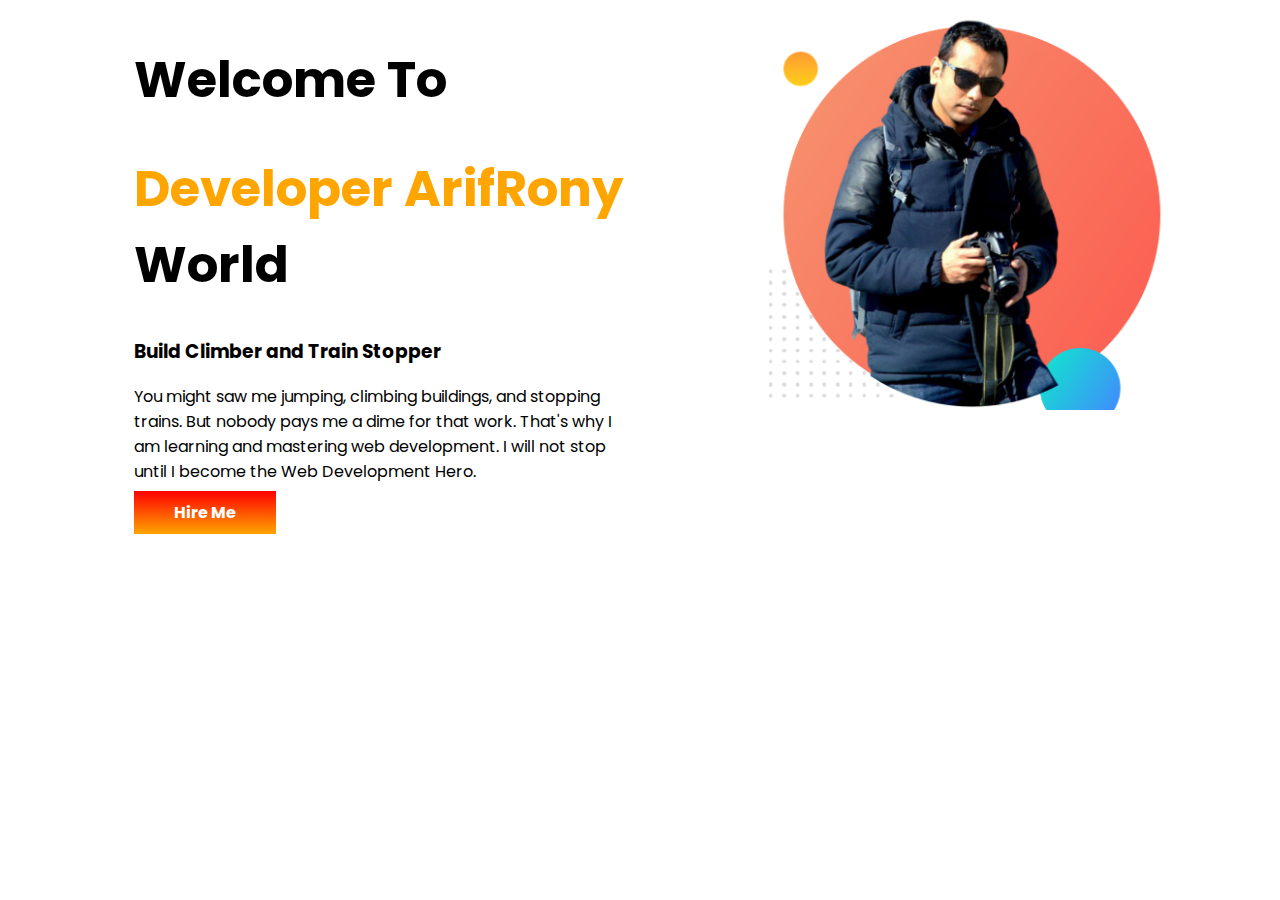
==== index.html @ d9e55323 "first commit" ====
<!DOCTYPE html>
<html lang="en">

<head>
    <meta charset="UTF-8">
    <meta http-equiv="X-UA-Compatible" content="IE=edge">
    <meta name="viewport" content="width=device-width, initial-scale=1.0">
    <title>Developer ArifRony</title>

    <link rel="preconnect" href="https://fonts.googleapis.com">
    <link rel="preconnect" href="https://fonts.gstatic.com" crossorigin>
    <link href="https://fonts.googleapis.com/css2?family=Poppins&display=swap" rel="stylesheet">

    <link rel="stylesheet" href="style.css">
</head>

<body>
  <section class="top">
    <div class="half">
        <h1>Welcome To</h1>
        <h1><span>Developer ArifRony</span> World</h1>
        <h3>Build Climber and Train Stopper</h3>
        <p>You might saw me jumping, climbing buildings, and stopping trains. But nobody pays me a dime for that work.
            That's why I am learning and mastering web development. I will not stop until I become the Web Development Hero.
        </p>
        <a class="button-img" target="_blank"
            href="https://www.youtube.com/watch?v=I5SGBEQcVjM&ab_channel=SaifurRahmanAzim">Hire Me</a>
       </div>
        <div class="half">
            <img src="images/arifrony1.png" alt="ar1">
        </div>
  </section>
</body>

</html>
---- style.css ----
body{
    font-family: 'Poppins', sans-serif;
}
h1 span{
    color: orange;
}
h1{
    font-size: 50px;
}
.button-img{
    text-decoration: none;
    background-color: ;
}

.top{
    display: flex;
}
.half {
    width: 50%;
   padding-left: 10%;
}
.half img{
    width: 80%;
}
.button-img {
    background-image: linear-gradient(red,orange);
    padding: 10px 40px;
    color: white;
    font-weight: 700;
}
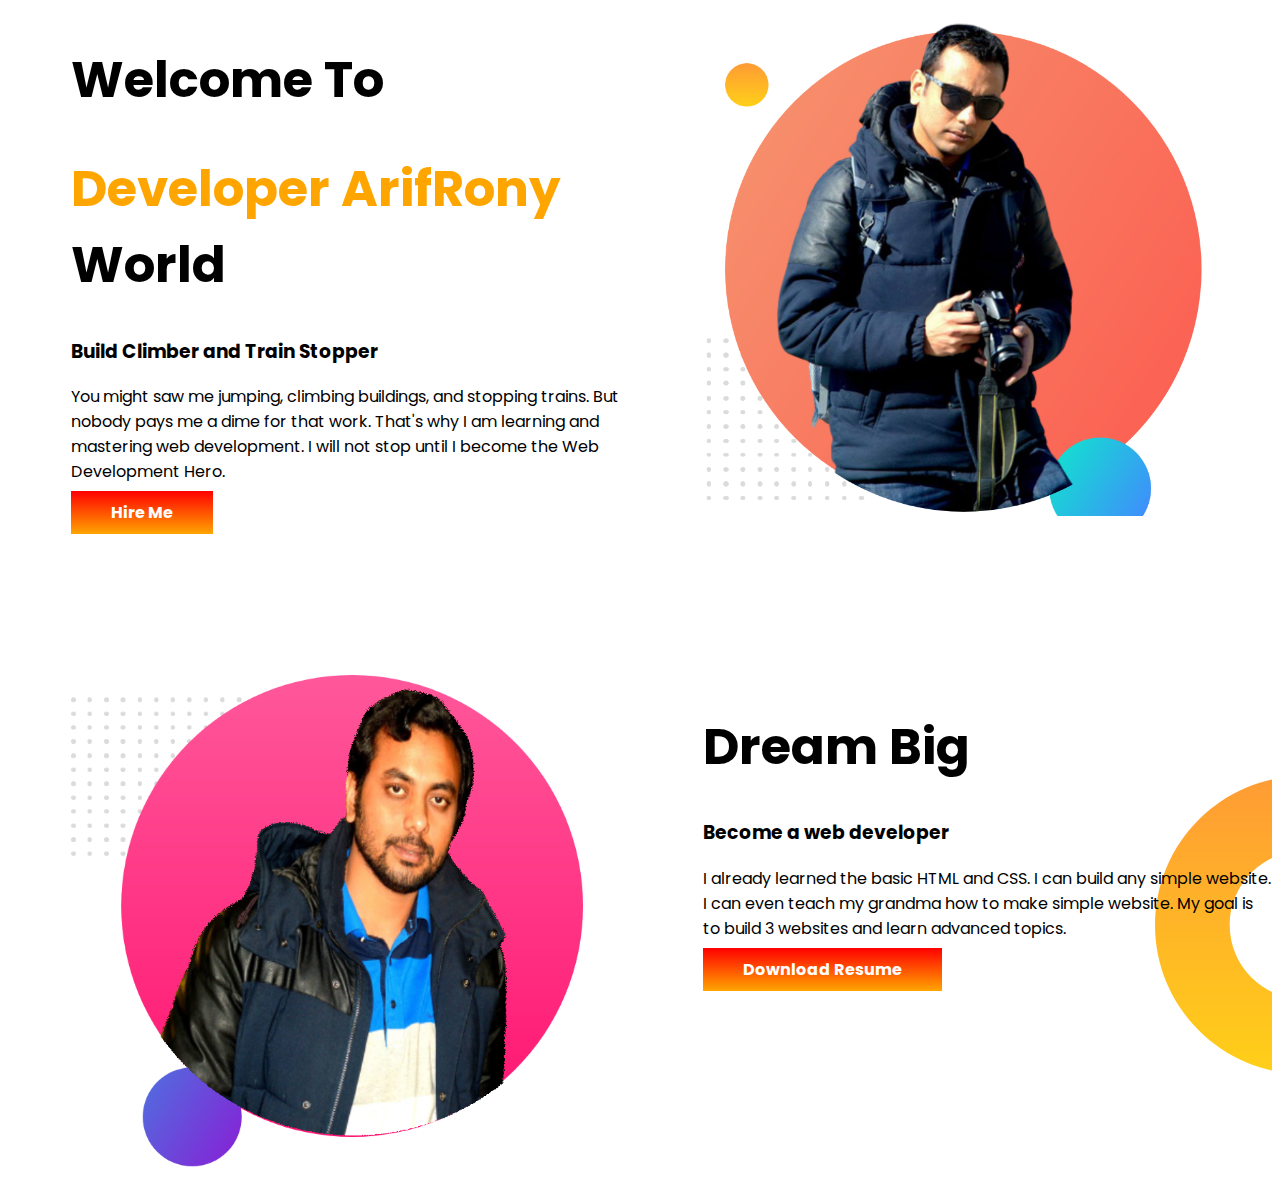
==== commit 63843ea3: "2nd section" ====
--- a/index.html
+++ b/index.html
@@ -30,6 +30,21 @@
             <img src="images/arifrony1.png" alt="ar1">
         </div>
   </section>
+  <section class="dreambig">
+    
+        <div class="half">
+            <img src="images/arifrony2.png" alt="ar1">
+        </div>
+        <div class="half">
+            <h1>Dream Big</h1>
+            
+            <h3>Become a web developer</h3>
+            <p>I already learned the basic HTML and CSS. I can build any simple website. I can even teach my grandma how to make simple website. My goal is to build 3 websites and learn advanced topics.
+            </p>
+            <a class="button-img" target="_blank"
+                href="https://www.youtube.com/watch?v=I5SGBEQcVjM&ab_channel=SaifurRahmanAzim">Download Resume</a>
+           </div>
+  </section>
 </body>
 
 </html>--- a/style.css
+++ b/style.css
@@ -17,14 +17,28 @@
 }
 .half {
     width: 50%;
-   padding-left: 10%;
+   padding-left: 5%;
 }
 .half img{
-    width: 80%;
+    width: 90%;
 }
 .button-img {
     background-image: linear-gradient(red,orange);
     padding: 10px 40px;
     color: white;
     font-weight: 700;
+}
+.dreambig{
+    display: flex;
+    margin-top: 150px;
+    background-image: url(images/dream-bg.png);
+    background-repeat: no-repeat;
+    background-position: right;
+}
+.dreambig p {
+    display: block;
+    margin-block-start: 1em;
+    margin-block-end: 1em;
+    margin-inline-start: 0px;
+    margin-inline-end: 0px;
 }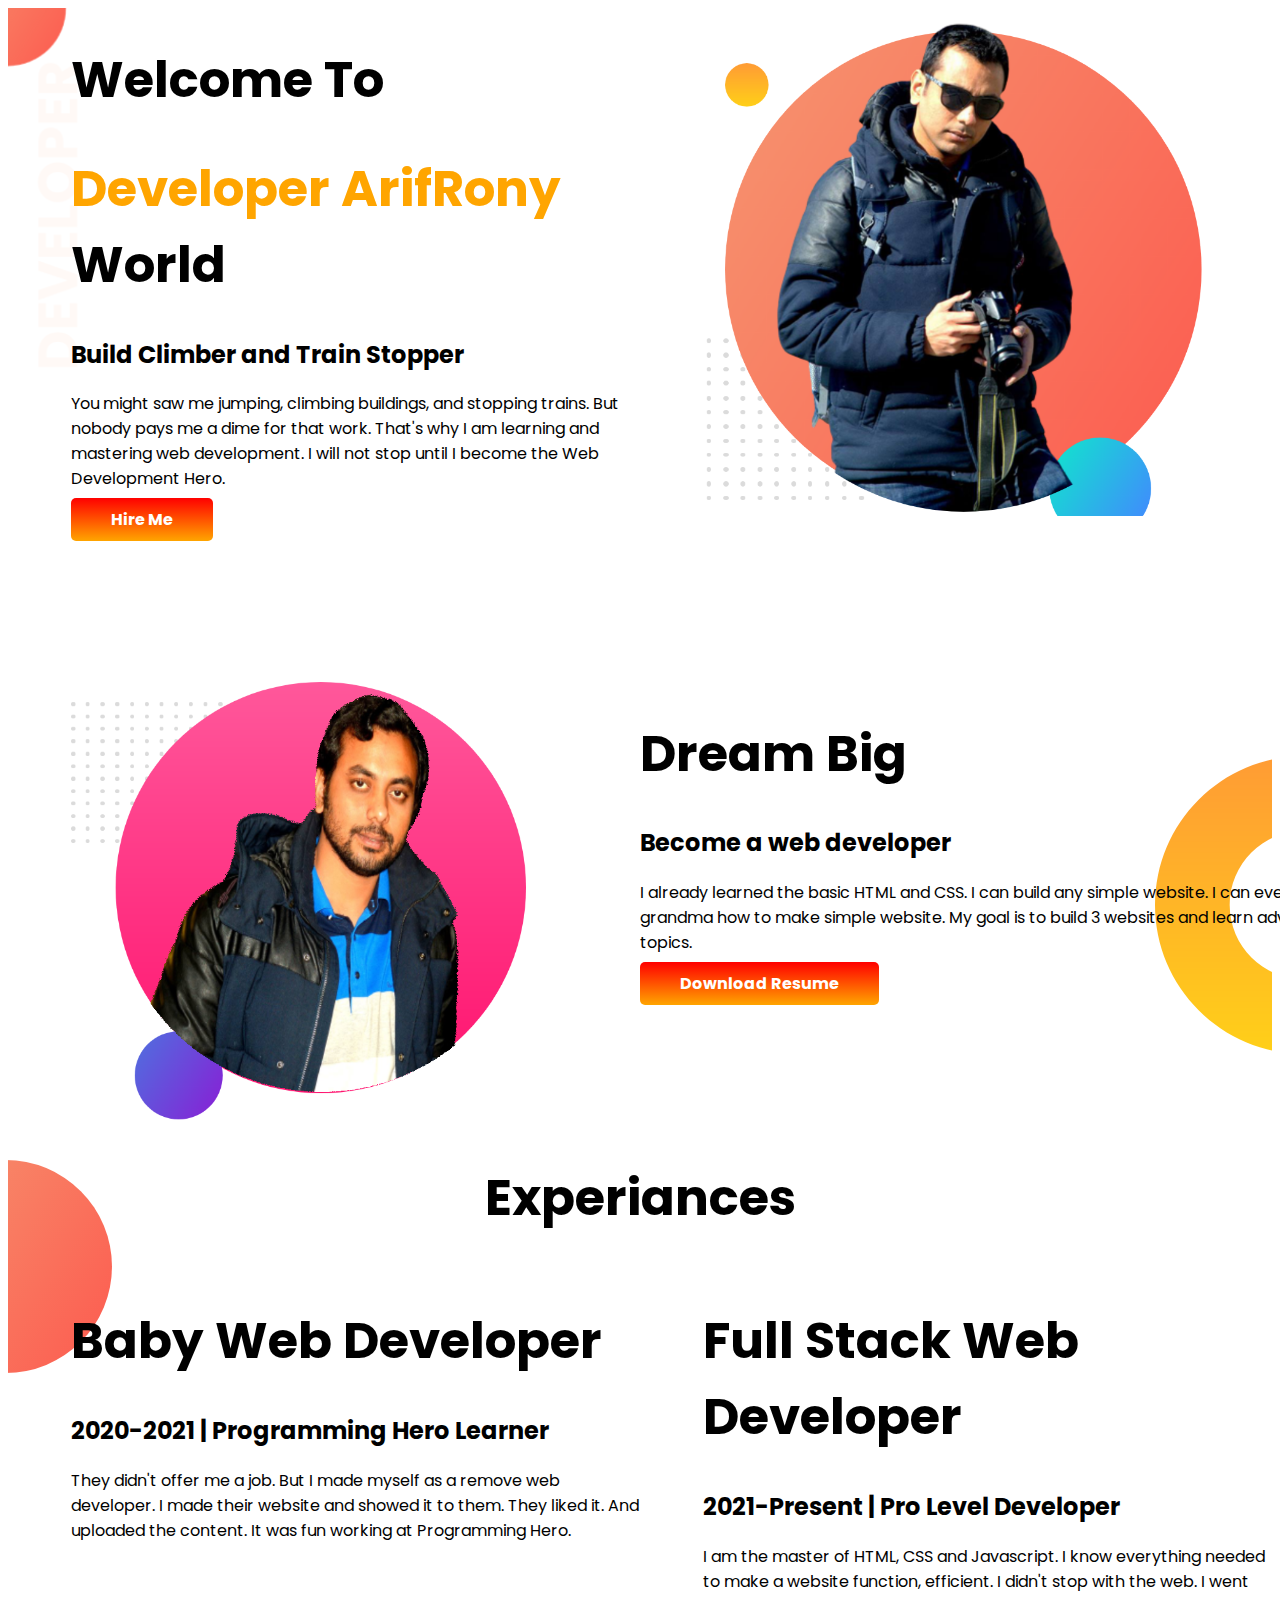
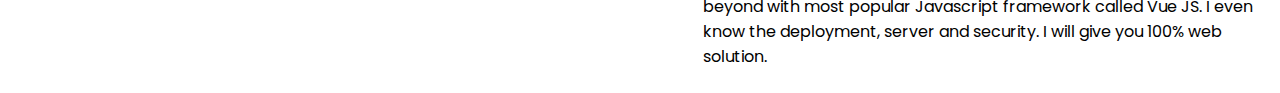
==== commit b40d388d: "exp" ====
--- a/index.html
+++ b/index.html
@@ -19,7 +19,7 @@
     <div class="half">
         <h1>Welcome To</h1>
         <h1><span>Developer ArifRony</span> World</h1>
-        <h3>Build Climber and Train Stopper</h3>
+        <h2>Build Climber and Train Stopper</h2>
         <p>You might saw me jumping, climbing buildings, and stopping trains. But nobody pays me a dime for that work.
             That's why I am learning and mastering web development. I will not stop until I become the Web Development Hero.
         </p>
@@ -38,13 +38,28 @@
         <div class="half">
             <h1>Dream Big</h1>
             
-            <h3>Become a web developer</h3>
+            <h2>Become a web developer</h2>
             <p>I already learned the basic HTML and CSS. I can build any simple website. I can even teach my grandma how to make simple website. My goal is to build 3 websites and learn advanced topics.
             </p>
             <a class="button-img" target="_blank"
                 href="https://www.youtube.com/watch?v=I5SGBEQcVjM&ab_channel=SaifurRahmanAzim">Download Resume</a>
            </div>
   </section>
+  <section class="experiances">
+      <h1 class="center">Experiances</h1>
+      <div class="flex-container">
+        <div class="half">
+            <h1>Baby Web Developer</h1>
+            <h2><span>2020-2021 | Programming Hero Learner</span></h2>
+            <p>They didn't offer me a job. But I made myself as a remove web developer. I made their website and showed it to them. They liked it. And uploaded the content. It was fun working at Programming Hero.</p>
+        </div>
+        <div class="half">
+            <h1>Full Stack Web Developer</h1>
+            <h2><span>2021-Present | Pro Level Developer</span></h2>
+            <p>I am the master of HTML, CSS and Javascript. I know everything needed to make a website function, efficient. I didn't stop with the web. I went beyond with most popular Javascript framework called Vue JS. I even know the deployment, server and security. I will give you 100% web solution.</p>
+        </div>
+      </div>
+  </section>
 </body>
 
 </html>--- a/style.css
+++ b/style.css
@@ -14,6 +14,8 @@
 
 .top{
     display: flex;
+    background-image: url(images/top-banner.png);
+    background-repeat: no-repeat;
 }
 .half {
     width: 50%;
@@ -27,6 +29,7 @@
     padding: 10px 40px;
     color: white;
     font-weight: 700;
+    border-radius: 5px;
 }
 .dreambig{
     display: flex;
@@ -41,4 +44,15 @@
     margin-block-end: 1em;
     margin-inline-start: 0px;
     margin-inline-end: 0px;
+    width: 750px;
+}
+.center{
+    text-align: center;
+}
+.flex-container{
+    display: flex;
+}
+.experiances{
+    background-image: url(images/exp-bg.png);
+    background-repeat: no-repeat;
 }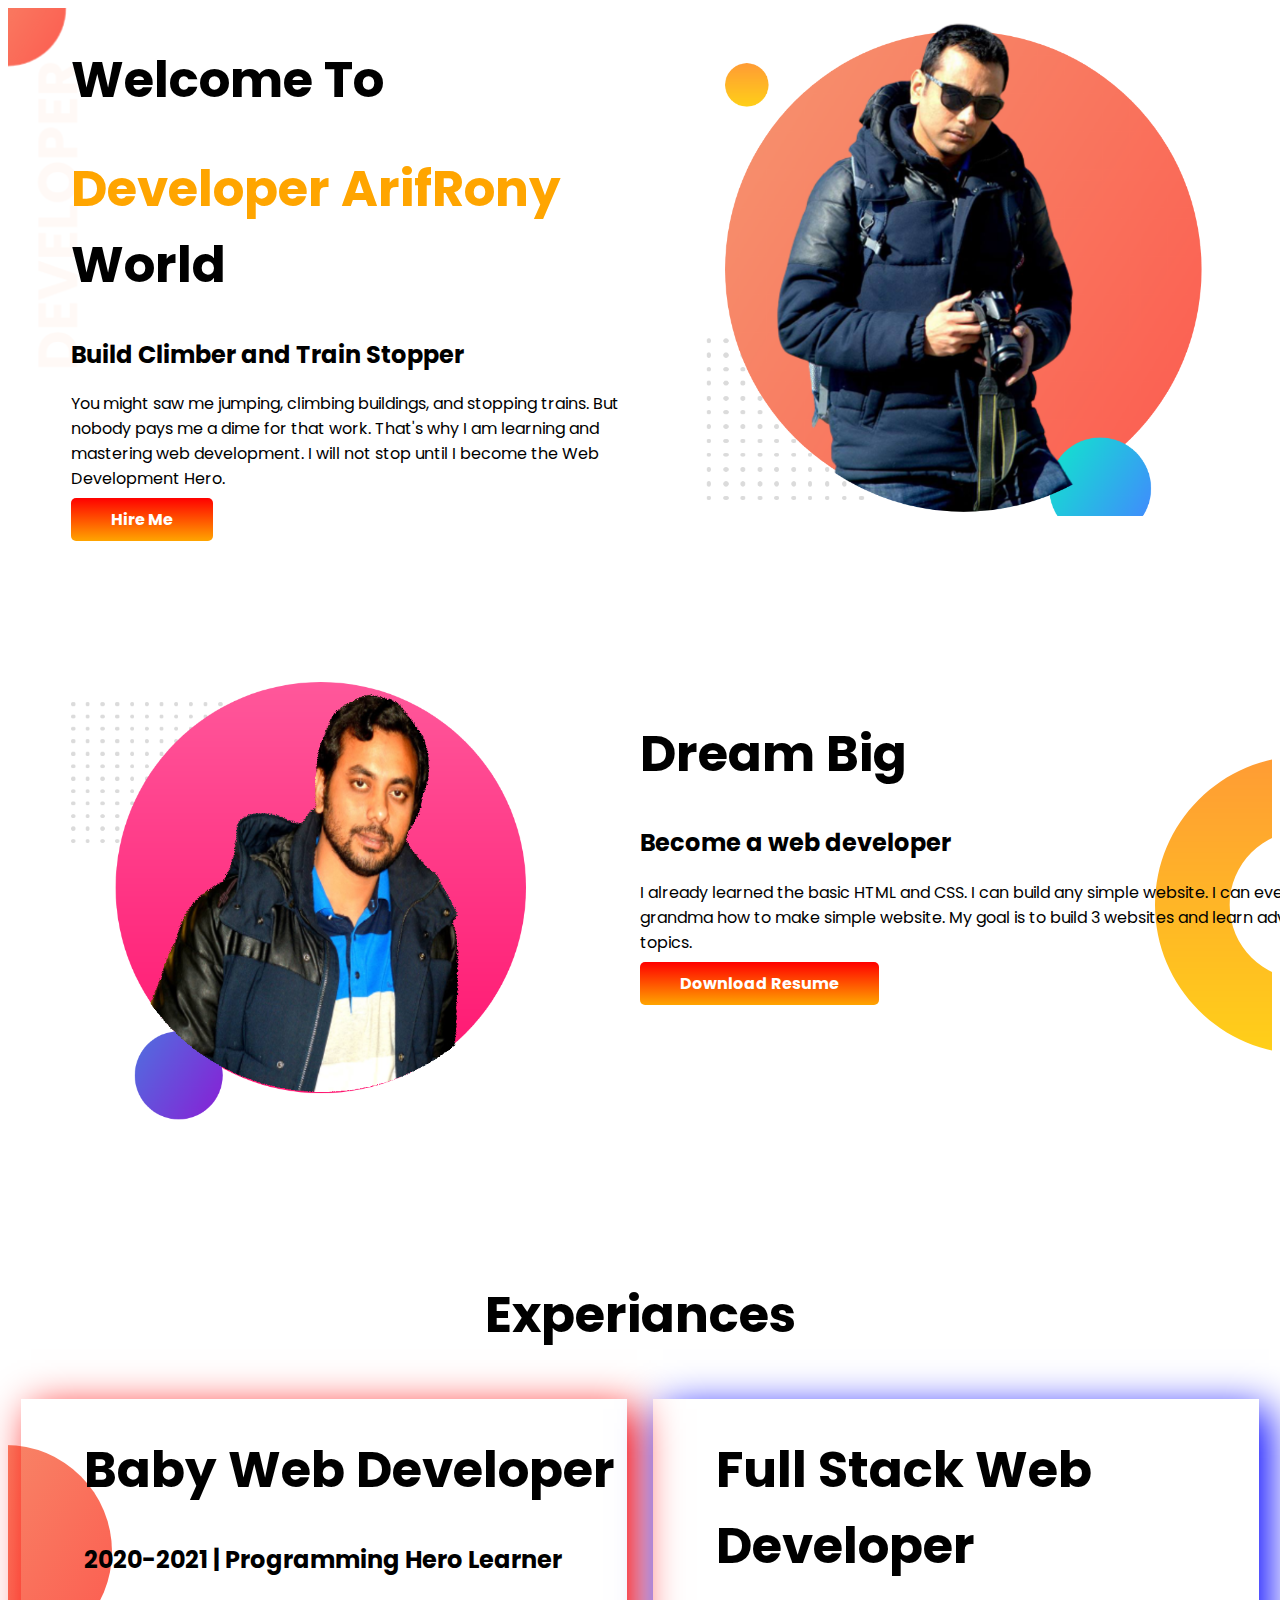
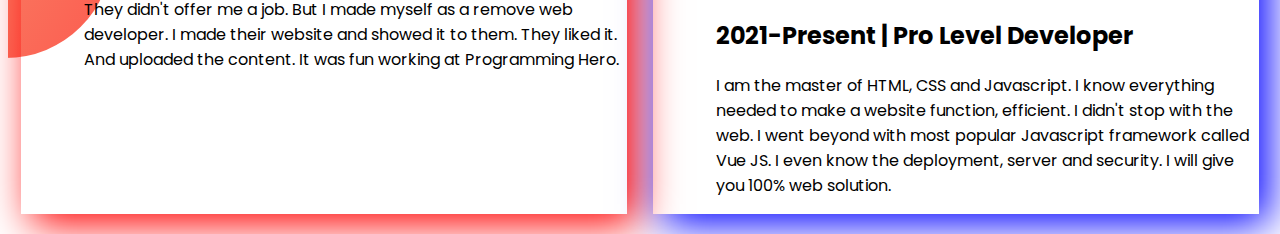
==== commit 889aa8e6: "experianxce" ====
--- a/index.html
+++ b/index.html
@@ -48,12 +48,12 @@
   <section class="experiances">
       <h1 class="center">Experiances</h1>
       <div class="flex-container">
-        <div class="half">
+        <div class="half left">
             <h1>Baby Web Developer</h1>
             <h2><span>2020-2021 | Programming Hero Learner</span></h2>
             <p>They didn't offer me a job. But I made myself as a remove web developer. I made their website and showed it to them. They liked it. And uploaded the content. It was fun working at Programming Hero.</p>
         </div>
-        <div class="half">
+        <div class="half right">
             <h1>Full Stack Web Developer</h1>
             <h2><span>2021-Present | Pro Level Developer</span></h2>
             <p>I am the master of HTML, CSS and Javascript. I know everything needed to make a website function, efficient. I didn't stop with the web. I went beyond with most popular Javascript framework called Vue JS. I even know the deployment, server and security. I will give you 100% web solution.</p>
--- a/style.css
+++ b/style.css
@@ -55,4 +55,16 @@
 .experiances{
     background-image: url(images/exp-bg.png);
     background-repeat: no-repeat;
-}+    margin-top: 150px;
+    background-position: left center;
+}
+
+.left {
+        box-shadow: 10px 10px 40px red;
+        
+        margin: 1%;
+    }
+.right{
+    box-shadow: 10px 10px 40px blue;
+    margin: 1%;
+}
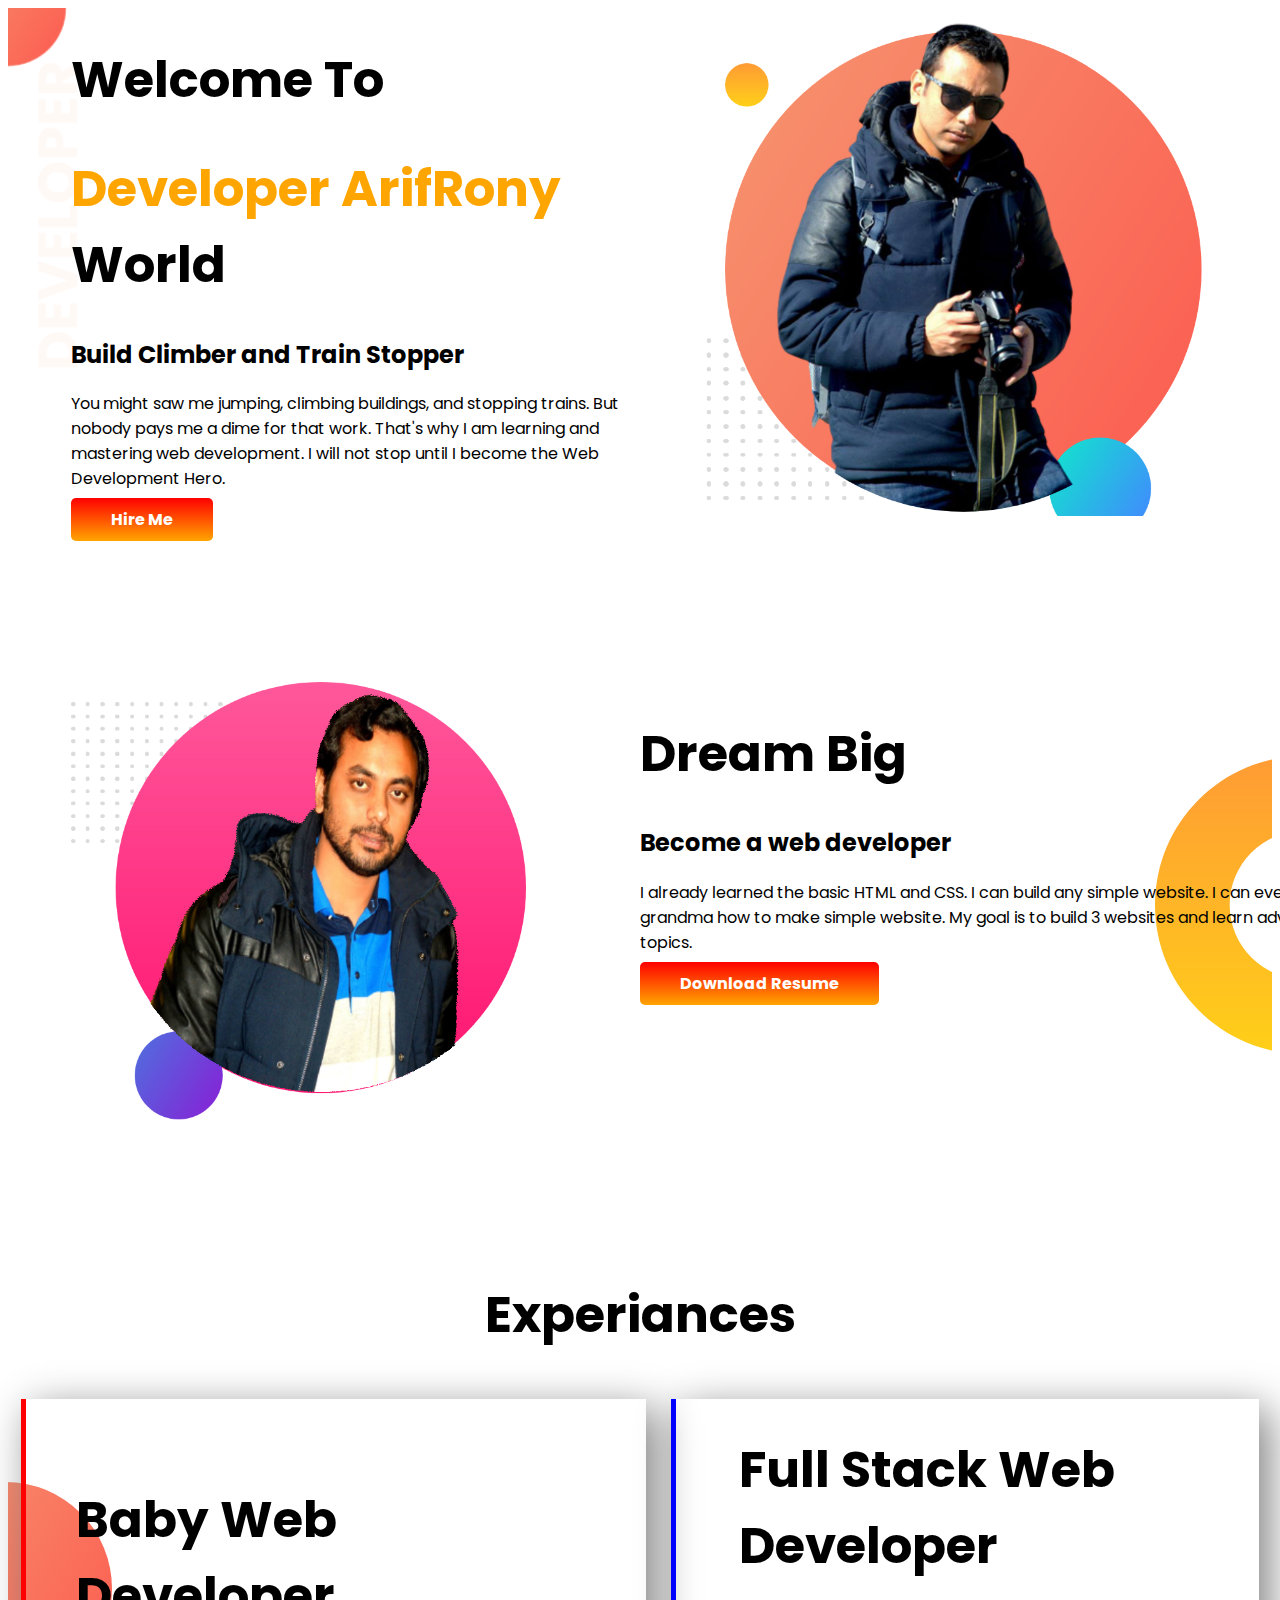
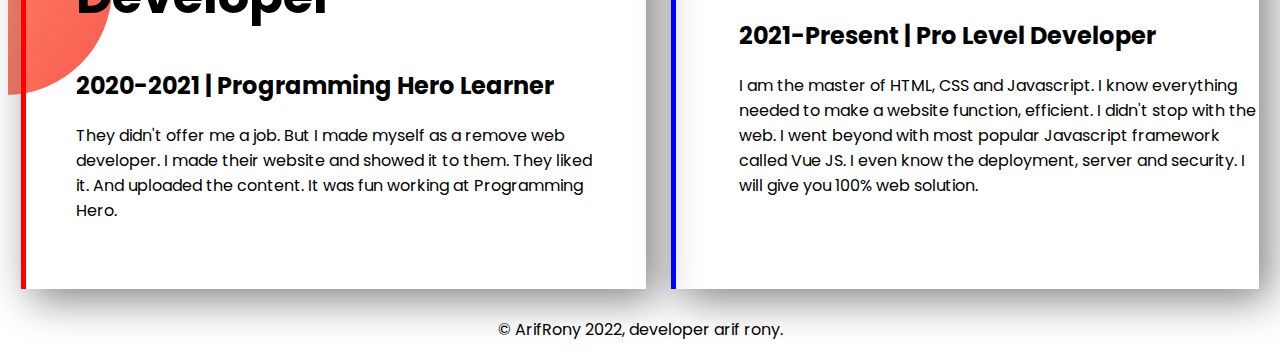
==== commit 4a3d7200: "last" ====
--- a/index.html
+++ b/index.html
@@ -60,6 +60,7 @@
         </div>
       </div>
   </section>
+  <footer><p>© ArifRony 2022, developer arif rony.</p></footer>
 </body>
 
 </html>--- a/style.css
+++ b/style.css
@@ -60,11 +60,16 @@
 }
 
 .left {
-        box-shadow: 10px 10px 40px red;
-        
+        box-shadow: 10px 10px 40px gray;
+        border-left: 5px solid red;
         margin: 1%;
+        padding: 50px;
     }
 .right{
-    box-shadow: 10px 10px 40px blue;
+    box-shadow: 10px 10px 40px gray;
     margin: 1%;
+    border-left: 5px solid blue;
 }
+footer{
+    text-align: center;
+}